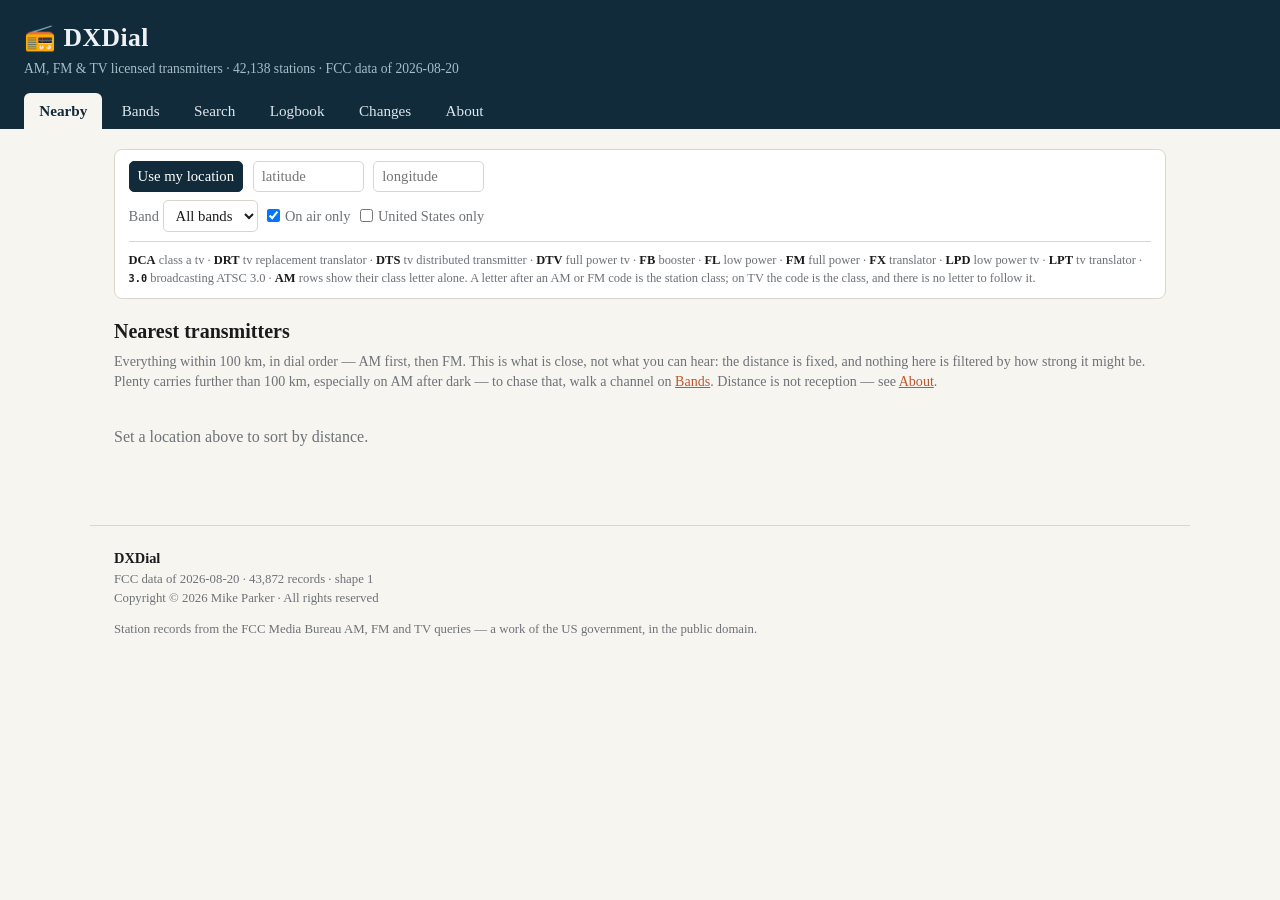
==== docs/index.html @ c111d45d "Take the counted numbers out of About Every figure drawn from the station table is gone. They were t" ====
<!DOCTYPE html>
<html lang="en">
<head>
<meta charset="utf-8">
<meta name="viewport" content="width=device-width, initial-scale=1, viewport-fit=cover">
<meta name="apple-mobile-web-app-capable" content="yes">
<meta name="apple-mobile-web-app-status-bar-style" content="black-translucent">
<meta name="apple-mobile-web-app-title" content="DXDial">
<meta name="theme-color" content="#112b3a">
<meta name="author" content="Mike Parker">
<title>DXDial — AM, FM and TV by proximity, frequency and call sign</title>
<script type="application/ld+json">
{"@context":"https://schema.org","@type":"WebApplication",
 "name":"DXDial",
 "applicationCategory":"ReferenceApplication",
 "author":{"@type":"Person","name":"Mike Parker"},
 "copyrightHolder":{"@type":"Person","name":"Mike Parker"},
 "copyrightYear":2026,
 "url":"https://mikep63.github.io/dxdial/"}
</script>
<link rel="manifest" href="manifest.json">
<link rel="apple-touch-icon" href="icon-180.png">
<link rel="stylesheet" href="vendor/leaflet.css">
<link rel="stylesheet" href="style.css">
</head>
<body>
<header>
  <h1>📻 DXDial</h1>
  <p class="sub">AM, FM &amp; TV licensed transmitters · <span id="meta-line">loading…</span></p>
  <nav id="tabs">
    <a href="#nearby" data-tab="nearby">Nearby</a>
    <a href="#bands" data-tab="bands">Bands</a>
    <a href="#search" data-tab="search">Search</a>
    <a href="#log" data-tab="log">Logbook</a>
    <a href="#changes" data-tab="changes">Changes</a>
    <a href="#about" data-tab="about">About</a>
  </nav>
</header>

<main>
  <!-- ============ shared location + filter bar ============ -->
  <div id="controls">
    <div class="row">
      <span id="place-entry">
        <button id="locate" type="button">Use my location</button>
        <input id="lat" type="text" inputmode="decimal" placeholder="latitude" size="10">
        <input id="lon" type="text" inputmode="decimal" placeholder="longitude" size="10">
      </span>
      <span id="where" class="muted"></span>
      <button id="change-place" type="button" hidden>Change</button>
      <label id="radius-label">within
        <select id="radius">
          <option value="100" selected>100 km — city</option>
          <option value="400">400 km — state</option>
          <option value="1500">1,500 km — region</option>
          <option value="4000">4,000 km — country</option>
          <option value="">Any distance</option>
        </select>
      </label>
    </div>
    <div class="row">
      <label id="band-label">Band
        <select id="band">
          <option value="">All bands</option>
          <option value="FM">FM only</option>
          <option value="AM">AM only</option>
          <option value="TV">TV only</option>
        </select>
      </label>
      <label class="check"><input id="live" type="checkbox" checked> On air only</label>
      <label class="check"><input id="us-only" type="checkbox"> United States only</label>
    </div>
    <p id="legend"></p>
  </div>

  <!-- ============ Nearby ============ -->
  <section id="tab-nearby" class="tab">
    <h2>Nearest transmitters</h2>
    <p class="note">Everything within 100 km, in dial order — AM first, then FM.
      This is what is close, not what you can hear: the distance is fixed, and
      nothing here is filtered by how strong it might be. Plenty carries further
      than 100 km, especially on AM after dark — to chase that, walk a channel
      on <a href="#bands" data-tab="bands">Bands</a>.
      Distance is not reception — see <a href="#about" data-tab="about">About</a>.</p>
    <p id="nearby-map-link" hidden><a href="#map" data-tab="map">See these on a
      map →</a></p>
    <div id="nearby-out"></div>
  </section>

  <!-- ============ Map ============ -->
  <!-- Reached from Nearby rather than the tab bar, the way a station page is.
       It answers the same question Nearby does and only makes sense once a
       location is set, so it is a place you go from there. -->
  <section id="tab-map" class="tab">
    <p class="crumb"><a href="#nearby" data-tab="nearby">← Back to Nearby</a></p>
    <h2>Transmitters around you</h2>
    <p class="note">One dot per transmitter site, not per station — towers are
      shared, so tap a dot for what stands on it. Rings mark 25, 50 and 100 km.
      Orange is AM, teal is FM, purple is TV — and where a mast carries more
      than one, the dot takes the less common of them, so the unusual thing
      about a site is the thing you can see.</p>
    <div id="map-box"></div>
    <div id="map-out"></div>
  </section>

  <!-- ============ Bands — one view, three bands =========================
       Three bands under one tab rather than three tabs, because an iPhone tab
       bar holds five before the rest go under More, and the band views are the
       last thing that should be buried there. A segmented control is what iOS
       uses for exactly this, so the shape here is the shape the port wants. -->
  <section id="tab-bands" class="tab">
    <div id="band-seg" class="seg"></div>
    <p class="note" id="band-blurb"></p>
    <!-- Day or night, which on AM changes the data rather than the sort. It
         belongs with the band, not inside a station panel you only reach after
         picking a channel. -->
    <div id="band-mode"></div>

    <div id="band-am-fm">
      <h2>Walk the dial</h2>
      <p class="note">Every occupied frequency in range, in tuning order. Pick
        one to see what is on it and what sits either side of it.</p>
      <div id="dial-out"></div>
    </div>

    <div id="band-tv" hidden>
      <h2>Towers</h2>
      <p class="note">Every licensed television transmitter in range, grouped by
        the antenna each group needs. There is no signal column here and there
        will not be: on VHF and UHF terrain decides what arrives, and this data
        does not know the terrain.</p>
      <div id="towers-out"></div>
    </div>
  </section>

  <!-- ============ Search ============ -->
  <section id="tab-search" class="tab">
    <h2>Search</h2>
    <div class="row">
      <input id="q" type="search" placeholder="Call sign, city, or licensee — e.g. KEXP, Corvallis"
             autocomplete="off" spellcheck="false">
    </div>
    <p class="note">Call signs match from the start, so <code>KEX</code> finds
      KEXP but not WKEX. City and licensee match anywhere.</p>
    <div id="search-out"></div>
  </section>

  <!-- ============ Station detail — reached from a call sign, not the nav ==== -->
  <section id="tab-station" class="tab">
    <div id="station-out"></div>
  </section>

  <!-- ============ Logbook ============ -->
  <section id="tab-log" class="tab">
    <h2>Logbook</h2>
    <p class="note">Every station you have marked as heard, most recent first.
      Kept in this browser only — nothing is uploaded, and clearing site data
      clears the log. Export it if it matters to you, and import it back on a
      new browser or phone. Importing merges: nothing already logged is
      overwritten, and the same file read twice adds nothing the second time.</p>
    <div id="log-out"></div>
  </section>

  <!-- ============ Changes ============ -->
  <section id="tab-changes" class="tab">
    <h2>Recent changes</h2>
    <p class="note">What moved between refreshes of the FCC data. A station
      that has gone silent keeps its licence, so it will not appear here.</p>
    <div id="changes-out"></div>
  </section>

  <!-- ============ About ============ -->
  <section id="tab-about" class="tab">
    <h2>About</h2>

    <h3>Where this comes from</h3>
    <p>Every record here is the FCC's, rebuilt weekly from the Media Bureau's
      AM, FM and TV queries. Nothing is hand-maintained.</p>

    <h3>What distance does and does not tell you</h3>
    <p>Stations are ranked by how far you are from the transmitter, which is a
      reasonable guide on FM and a poor one on AM.</p>
    <p>FM travels roughly line-of-sight, so distance, power and antenna height
      explain most of what you will hear — though a ridge in the way still beats
      all three.</p>
    <p>AM is different. By day it follows the ground, and how far it gets
      depends on the conductivity of the soil it is crossing. After dark it
      bounces off the ionosphere, and a station hundreds of miles away can
      arrive louder than one down the road while that nearby station cuts power
      or switches to a directional pattern to protect it. Day and night power
      are both listed for this reason.</p>

    <h3>What the class letter means</h3>
    <p>Every station carries a class, and on neither band is it a power rating.</p>
    <p>On FM it is a power and height pair. The FCC protects a station out to a
      fixed distance, so the same reach can be bought with a tall antenna and
      modest power or a short one and a great deal more. Class C and class C1
      stations both run 100 kW; what separates them is that a class C antenna
      sits more than twice as high above the surrounding terrain. This is why height is listed on
      a station's page beside its power — on FM the two only mean something
      together.</p>
    <p>On AM the class is not about the transmitter at all. It describes the
      channel and the protection that comes with it: A is a clear channel, B
      regional, C a local one, D limited at night. Class B, C and D all reach
      50 kW at the top of their range while their middles sit at 5, 1 and 1 kW,
      so power barely separates them — a local-channel station may run as much
      power as a regional one and still be class C.</p>
    <p>Two things look wrong here and are not. A small number of FM stations
      are class D, running tens of watts rather than kilowatts: a legacy
      educational class largely closed to new applicants, which is why they sit
      beside 100 kW neighbours reading as almost nothing. And a handful of AM
      records carry no class at all, which is why the legend promises only that
      a letter <em>may</em> follow the code.</p>

    <h3>The two numbers on a TV station</h3>
    <p>A television station is listed here as <strong>ch 23 (6)</strong>. Those
      are different numbers and only the first one is real.</p>
    <p>The first is the RF channel — the actual slice of spectrum the
      transmitter occupies, and the thing that decides which antenna you need:
      channels 2 to 6, 7 to 13 and 14 up are three different antennas. The
      second, in brackets, is what the set puts on screen. That is almost
      always the station's old analogue channel, carried over through the
      digital switch and the repack so a station that spent fifty years calling
      itself Channel 6 did not have to stop.</p>
    <p>This is not a curiosity. Hundreds of stations <strong>display a number
      from a different antenna band than they transmit on</strong> — WTVR-TV is
      CBS 6 in Richmond and broadcasts on RF 23, which is UHF. Buy an antenna
      for what the screen says and you will not receive it. The TV band groups
      by the RF channel for exactly this reason.</p>
    <p>The display number is missing altogether from most of the transmitters
      listed, nearly all of them low power: the major channel is assigned with a
      full power licence and most low power stations have none. Those show the
      RF channel alone, which is the one that always exists.</p>

    <h3>What the TV service codes mean</h3>
    <p>Television has no class letter. The service code is the class, and it
      says what kind of thing the transmitter is — which on this band matters
      more than it does on radio, because half of what is listed relays
      somebody else rather than being a station in its own right.</p>
    <p><strong>DTV</strong> is full power, and it is what most people mean by a
      television station: up to 1,000 kW, a network on file, and a display
      channel the set shows. <strong>DCA</strong> is Class A —
      low power stations that earned protected status in 1999 by meeting
      programming obligations, and so cannot be pushed off their channel the way
      ordinary low power can. They carry <em>-CD</em> call signs.</p>
    <p>The rest relay. <strong>LPT</strong> is a television translator, picking
      up a station and repeating it on another channel, and it is the largest
      group here. <strong>LPD</strong> is low power digital that
      originates its own programming, under an <em>-LD</em> call sign, though in
      practice many carry a network's feed. <strong>DRT</strong> is a
      replacement translator, licensed to a full power station to give back
      coverage it lost moving channels in the digital transition — which is why
      those carry their parent's call sign rather than one of their own.</p>
    <p><strong>DTS</strong> is the odd one. A distributed transmission system is
      one station broadcasting from several synchronised transmitters on the
      same channel, so a market that one mast cannot cover is filled by three or
      six. They share a call sign and a licence and differ only in where they
      stand, which is exactly what makes each of them worth listing separately.</p>

    <h3>Translators, boosters and why one station has several entries</h3>
    <p>A translator picks up a station and repeats it on a different frequency,
      which is why a small town can carry a city station down at the far end of
      the dial. It has its own call sign and its own place on the dial, so it is
      listed separately here — which is where you tune for it.</p>
    <p>A booster repeats its parent on the <em>same</em> frequency, filling a
      valley or a downtown shadow the main transmitter cannot reach. It is
      listed separately too, since its transmitter is somewhere else and that is
      the whole reason you can hear the station where you are. But it is not a
      separate station to listen to: it carries a derived call sign like
      KHPR-FM1 and identifies on air as its parent. Two entries on one frequency
      close together are usually a station and its booster, not two stations.</p>
    <p>Television does the same thing under its own names, and further. A
      distributed transmission system runs several synchronised transmitters on
      one channel, and a replacement translator fills in what a station lost
      when it changed channel. Each is a separate transmitter in a separate
      place, so each is listed separately — KCWX near San Antonio is one licence
      across six of them, and KNME-TV in Albuquerque runs two translators ninety
      kilometres apart alongside its main transmitter. Hundreds of facilities
      here hold more than one live transmitter, and listing a single one of them
      would hide the one you can actually receive.</p>

    <h3>Licensed is not the same as on the air</h3>
    <p>A station may stay silent for up to twelve months and keep its licence.
      The FCC's data does not mark it, and neither can this — a station listed
      here may have been dark for months.</p>

    <h3>Across the borders</h3>
    <p>Canadian and Mexican FM stations appear, because the FCC records them
      under the coordination agreements that keep each side from interfering
      with the others. That coverage reaches a few hundred kilometres inland and
      no further, so a Vancouver or Monterrey listener is
      served and a Winnipeg or Mexico City one is not.</p>
    <p>AM reaches much further. Medium wave crosses the hemisphere after dark,
      so every country in the Americas notifies its assignments and the FCC
      files all of them — some seven thousand stations from Mexico, Brazil,
      Cuba, Colombia and beyond. They are listed here. By day they are irrelevant to you; on a winter night they are the
      whole point.</p>

    <h3>Networks, and what a network here means</h3>
    <p>Television stations carry the network they are affiliated with — NBC
      against WWBT, and <em>Independent</em> where that is the answer. It comes
      from the FCC's Licensing and Management System rather than from the
      station queries the rest of this is built on, joined on the facility
      number both of them carry, so it is an exact match and not a guess made
      from a licensee reading "Nexstar Media Inc."</p>
    <p>Two things to know about it. It is licence data, so it says what a
      station has told the FCC it carries, not what is on the air tonight — an
      affiliation that changed last week may not have been filed yet. And it is
      recorded for essentially all full power television and almost no low
      power, which is why most translators show nothing: the FCC has nothing on
      file for them, rather than this having failed to look.</p>
    <p>The same source marks the stations broadcasting <strong>ATSC 3.0</strong>,
      the newer standard sold as NextGen TV. Those carry a <strong>3.0</strong>
      tag beside their network. It needs a tuner built for it: a set bought
      before about 2020 cannot decode it at all.</p>
    <p>The tag does not mean you have lost the station. A station broadcasting
      3.0 is currently still required to keep an ordinary ATSC 1.0 simulcast
      running, usually from a neighbouring transmitter, so an older set goes on
      receiving the programming. What the tag says is that this transmitter
      carries 3.0 — it does not say where the 1.0 copy is, because the FCC does
      not file that here. The FCC has now ordered every full power station onto
      3.0, and the simulcast requirement ends with it, so expect both the tag to
      spread and that reassurance to expire.</p>

    <h3>What is missing</h3>
    <p>Formats, on radio. The FCC licenses transmitters rather than programmes,
      so nothing here knows which station is country and which is news — and
      format is the thing about a station most likely to change.</p>
    <p>Television is the exception, and only a partial one. The network is on
      file and is shown, but nothing past it is: no schedule, nothing about what
      is on now, and no sub-channels. 12.1 and 12.2 are decided in the broadcast
      stream rather than in a licence, so a set that finds dozens of channels is
      finding a handful of transmitters. Nor does anything here know
      which ATSC 3.0 broadcasts are encrypted, and some are.
      <a href="https://www.rabbitears.info/" target="_blank" rel="noopener">RabbitEars</a>
      tracks both, by hand, and is where to go for them.</p>

    <h3>Sources and credits</h3>
    <p>The station records and the network data are both works of the US
      government, so they are in the public domain.</p>
    <p>The maps draw tiles from
      <a href="https://www.openstreetmap.org/copyright" target="_blank" rel="noopener">OpenStreetMap</a>
      — map data © OpenStreetMap contributors, licensed ODbL. Tiles are fetched
      as you look at them and never stored: the OSM Foundation's tile policy
      forbids keeping them for offline use. So the map is the one thing here
      that needs a network — without one it goes blank, while the markers and
      range rings stay put.</p>
    <p>Those tiles are drawn by
      <a href="https://leafletjs.com/" target="_blank" rel="noopener">Leaflet</a>,
      Volodymyr Agafonkin's library, under the BSD 2-Clause licence. It is
      carried in this site rather than fetched from a CDN, so the page still
      works from its own cache and no third party is told which stations you
      were looking at.</p>
    <p>Sunrise, sunset and the grayline window are worked out here rather than
      looked up: the standard sunrise equation, declination and hour angle from
      the date and your latitude, good to about a minute. Everything
      else on these pages is this site's own code. There are no accounts, no
      analytics and no third-party scripts.</p>

    <p class="muted" id="about-meta"></p>
  </section>
</main>

<!-- Identifies the work and its terms. The FCC records are public domain and
     nobody's to claim; this page, the normalisation behind it and the code are
     mine, and this is where that is stated.

     This file is served to every visitor whatever the repository's visibility,
     so what it says about terms is the offer being made on the code they have
     just been sent. It said MIT, and while it did, making the repository
     private would have sealed the source and gone on granting the JavaScript. -->
<footer>
  <p class="colophon"><strong>DXDial</strong><br>
     <span id="build-line">FCC data</span><br>
     Copyright © 2026 Mike Parker · All rights reserved</p>
  <p>Station records from the FCC Media Bureau AM, FM and TV queries — a work
     of the US government, in the public domain.</p>
</footer>

<script src="vendor/leaflet.js"></script>
<script src="app.js"></script>
</body>
</html>
---- docs/vendor/leaflet.css ----
/* required styles */

.leaflet-pane,
.leaflet-tile,
.leaflet-marker-icon,
.leaflet-marker-shadow,
.leaflet-tile-container,
.leaflet-pane > svg,
.leaflet-pane > canvas,
.leaflet-zoom-box,
.leaflet-image-layer,
.leaflet-layer {
	position: absolute;
	left: 0;
	top: 0;
	}
.leaflet-container {
	overflow: hidden;
	}
.leaflet-tile,
.leaflet-marker-icon,
.leaflet-marker-shadow {
	-webkit-user-select: none;
	   -moz-user-select: none;
	        user-select: none;
	  -webkit-user-drag: none;
	}
/* Prevents IE11 from highlighting tiles in blue */
.leaflet-tile::selection {
	background: transparent;
}
/* Safari renders non-retina tile on retina better with this, but Chrome is worse */
.leaflet-safari .leaflet-tile {
	image-rendering: -webkit-optimize-contrast;
	}
/* hack that prevents hw layers "stretching" when loading new tiles */
.leaflet-safari .leaflet-tile-container {
	width: 1600px;
	height: 1600px;
	-webkit-transform-origin: 0 0;
	}
.leaflet-marker-icon,
.leaflet-marker-shadow {
	display: block;
	}
/* .leaflet-container svg: reset svg max-width decleration shipped in Joomla! (joomla.org) 3.x */
/* .leaflet-container img: map is broken in FF if you have max-width: 100% on tiles */
.leaflet-container .leaflet-overlay-pane svg {
	max-width: none !important;
	max-height: none !important;
	}
.leaflet-container .leaflet-marker-pane img,
.leaflet-container .leaflet-shadow-pane img,
.leaflet-container .leaflet-tile-pane img,
.leaflet-container img.leaflet-image-layer,
.leaflet-container .leaflet-tile {
	max-width: none !important;
	max-height: none !important;
	width: auto;
	padding: 0;
	}

.leaflet-container img.leaflet-tile {
	/* See: https://bugs.chromium.org/p/chromium/issues/detail?id=600120 */
	mix-blend-mode: plus-lighter;
}

.leaflet-container.leaflet-touch-zoom {
	-ms-touch-action: pan-x pan-y;
	touch-action: pan-x pan-y;
	}
.leaflet-container.leaflet-touch-drag {
	-ms-touch-action: pinch-zoom;
	/* Fallback for FF which doesn't support pinch-zoom */
	touch-action: none;
	touch-action: pinch-zoom;
}
.leaflet-container.leaflet-touch-drag.leaflet-touch-zoom {
	-ms-touch-action: none;
	touch-action: none;
}
.leaflet-container {
	-webkit-tap-highlight-color: transparent;
}
.leaflet-container a {
	-webkit-tap-highlight-color: rgba(51, 181, 229, 0.4);
}
.leaflet-tile {
	filter: inherit;
	visibility: hidden;
	}
.leaflet-tile-loaded {
	visibility: inherit;
	}
.leaflet-zoom-box {
	width: 0;
	height: 0;
	-moz-box-sizing: border-box;
	     box-sizing: border-box;
	z-index: 800;
	}
/* workaround for https://bugzilla.mozilla.org/show_bug.cgi?id=888319 */
.leaflet-overlay-pane svg {
	-moz-user-select: none;
	}

.leaflet-pane         { z-index: 400; }

.leaflet-tile-pane    { z-index: 200; }
.leaflet-overlay-pane { z-index: 400; }
.leaflet-shadow-pane  { z-index: 500; }
.leaflet-marker-pane  { z-index: 600; }
.leaflet-tooltip-pane   { z-index: 650; }
.leaflet-popup-pane   { z-index: 700; }

.leaflet-map-pane canvas { z-index: 100; }
.leaflet-map-pane svg    { z-index: 200; }

.leaflet-vml-shape {
	width: 1px;
	height: 1px;
	}
.lvml {
	behavior: url(#default#VML);
	display: inline-block;
	position: absolute;
	}


/* control positioning */

.leaflet-control {
	position: relative;
	z-index: 800;
	pointer-events: visiblePainted; /* IE 9-10 doesn't have auto */
	pointer-events: auto;
	}
.leaflet-top,
.leaflet-bottom {
	position: absolute;
	z-index: 1000;
	pointer-events: none;
	}
.leaflet-top {
	top: 0;
	}
.leaflet-right {
	right: 0;
	}
.leaflet-bottom {
	bottom: 0;
	}
.leaflet-left {
	left: 0;
	}
.leaflet-control {
	float: left;
	clear: both;
	}
.leaflet-right .leaflet-control {
	float: right;
	}
.leaflet-top .leaflet-control {
	margin-top: 10px;
	}
.leaflet-bottom .leaflet-control {
	margin-bottom: 10px;
	}
.leaflet-left .leaflet-control {
	margin-left: 10px;
	}
.leaflet-right .leaflet-control {
	margin-right: 10px;
	}


/* zoom and fade animations */

.leaflet-fade-anim .leaflet-popup {
	opacity: 0;
	-webkit-transition: opacity 0.2s linear;
	   -moz-transition: opacity 0.2s linear;
	        transition: opacity 0.2s linear;
	}
.leaflet-fade-anim .leaflet-map-pane .leaflet-popup {
	opacity: 1;
	}
.leaflet-zoom-animated {
	-webkit-transform-origin: 0 0;
	    -ms-transform-origin: 0 0;
	        transform-origin: 0 0;
	}
svg.leaflet-zoom-animated {
	will-change: transform;
}

.leaflet-zoom-anim .leaflet-zoom-animated {
	-webkit-transition: -webkit-transform 0.25s cubic-bezier(0,0,0.25,1);
	   -moz-transition:    -moz-transform 0.25s cubic-bezier(0,0,0.25,1);
	        transition:         transform 0.25s cubic-bezier(0,0,0.25,1);
	}
.leaflet-zoom-anim .leaflet-tile,
.leaflet-pan-anim .leaflet-tile {
	-webkit-transition: none;
	   -moz-transition: none;
	        transition: none;
	}

.leaflet-zoom-anim .leaflet-zoom-hide {
	visibility: hidden;
	}


/* cursors */

.leaflet-interactive {
	cursor: pointer;
	}
.leaflet-grab {
	cursor: -webkit-grab;
	cursor:    -moz-grab;
	cursor:         grab;
	}
.leaflet-crosshair,
.leaflet-crosshair .leaflet-interactive {
	cursor: crosshair;
	}
.leaflet-popup-pane,
.leaflet-control {
	cursor: auto;
	}
.leaflet-dragging .leaflet-grab,
.leaflet-dragging .leaflet-grab .leaflet-interactive,
.leaflet-dragging .leaflet-marker-draggable {
	cursor: move;
	cursor: -webkit-grabbing;
	cursor:    -moz-grabbing;
	cursor:         grabbing;
	}

/* marker & overlays interactivity */
.leaflet-marker-icon,
.leaflet-marker-shadow,
.leaflet-image-layer,
.leaflet-pane > svg path,
.leaflet-tile-container {
	pointer-events: none;
	}

.leaflet-marker-icon.leaflet-interactive,
.leaflet-image-layer.leaflet-interactive,
.leaflet-pane > svg path.leaflet-interactive,
svg.leaflet-image-layer.leaflet-interactive path {
	pointer-events: visiblePainted; /* IE 9-10 doesn't have auto */
	pointer-events: auto;
	}

/* visual tweaks */

.leaflet-container {
	background: #ddd;
	outline-offset: 1px;
	}
.leaflet-container a {
	color: #0078A8;
	}
.leaflet-zoom-box {
	border: 2px dotted #38f;
	background: rgba(255,255,255,0.5);
	}


/* general typography */
.leaflet-container {
	font-family: "Helvetica Neue", Arial, Helvetica, sans-serif;
	font-size: 12px;
	font-size: 0.75rem;
	line-height: 1.5;
	}


/* general toolbar styles */

.leaflet-bar {
	box-shadow: 0 1px 5px rgba(0,0,0,0.65);
	border-radius: 4px;
	}
.leaflet-bar a {
	background-color: #fff;
	border-bottom: 1px solid #ccc;
	width: 26px;
	height: 26px;
	line-height: 26px;
	display: block;
	text-align: center;
	text-decoration: none;
	color: black;
	}
.leaflet-bar a,
.leaflet-control-layers-toggle {
	background-position: 50% 50%;
	background-repeat: no-repeat;
	display: block;
	}
.leaflet-bar a:hover,
.leaflet-bar a:focus {
	background-color: #f4f4f4;
	}
.leaflet-bar a:first-child {
	border-top-left-radius: 4px;
	border-top-right-radius: 4px;
	}
.leaflet-bar a:last-child {
	border-bottom-left-radius: 4px;
	border-bottom-right-radius: 4px;
	border-bottom: none;
	}
.leaflet-bar a.leaflet-disabled {
	cursor: default;
	background-color: #f4f4f4;
	color: #bbb;
	}

.leaflet-touch .leaflet-bar a {
	width: 30px;
	height: 30px;
	line-height: 30px;
	}
.leaflet-touch .leaflet-bar a:first-child {
	border-top-left-radius: 2px;
	border-top-right-radius: 2px;
	}
.leaflet-touch .leaflet-bar a:last-child {
	border-bottom-left-radius: 2px;
	border-bottom-right-radius: 2px;
	}

/* zoom control */

.leaflet-control-zoom-in,
.leaflet-control-zoom-out {
	font: bold 18px 'Lucida Console', Monaco, monospace;
	text-indent: 1px;
	}

.leaflet-touch .leaflet-control-zoom-in, .leaflet-touch .leaflet-control-zoom-out  {
	font-size: 22px;
	}


/* layers control */

.leaflet-control-layers {
	box-shadow: 0 1px 5px rgba(0,0,0,0.4);
	background: #fff;
	border-radius: 5px;
	}
.leaflet-control-layers-toggle {
	background-image: url(images/layers.png);
	width: 36px;
	height: 36px;
	}
.leaflet-retina .leaflet-control-layers-toggle {
	background-image: url(images/layers-2x.png);
	background-size: 26px 26px;
	}
.leaflet-touch .leaflet-control-layers-toggle {
	width: 44px;
	height: 44px;
	}
.leaflet-control-layers .leaflet-control-layers-list,
.leaflet-control-layers-expanded .leaflet-control-layers-toggle {
	display: none;
	}
.leaflet-control-layers-expanded .leaflet-control-layers-list {
	display: block;
	position: relative;
	}
.leaflet-control-layers-expanded {
	padding: 6px 10px 6px 6px;
	color: #333;
	background: #fff;
	}
.leaflet-control-layers-scrollbar {
	overflow-y: scroll;
	overflow-x: hidden;
	padding-right: 5px;
	}
.leaflet-control-layers-selector {
	margin-top: 2px;
	position: relative;
	top: 1px;
	}
.leaflet-control-layers label {
	display: block;
	font-size: 13px;
	font-size: 1.08333em;
	}
.leaflet-control-layers-separator {
	height: 0;
	border-top: 1px solid #ddd;
	margin: 5px -10px 5px -6px;
	}

/* Default icon URLs */
.leaflet-default-icon-path { /* used only in path-guessing heuristic, see L.Icon.Default */
	background-image: url(images/marker-icon.png);
	}


/* attribution and scale controls */

.leaflet-container .leaflet-control-attribution {
	background: #fff;
	background: rgba(255, 255, 255, 0.8);
	margin: 0;
	}
.leaflet-control-attribution,
.leaflet-control-scale-line {
	padding: 0 5px;
	color: #333;
	line-height: 1.4;
	}
.leaflet-control-attribution a {
	text-decoration: none;
	}
.leaflet-control-attribution a:hover,
.leaflet-control-attribution a:focus {
	text-decoration: underline;
	}
.leaflet-attribution-flag {
	display: inline !important;
	vertical-align: baseline !important;
	width: 1em;
	height: 0.6669em;
	}
.leaflet-left .leaflet-control-scale {
	margin-left: 5px;
	}
.leaflet-bottom .leaflet-control-scale {
	margin-bottom: 5px;
	}
.leaflet-control-scale-line {
	border: 2px solid #777;
	border-top: none;
	line-height: 1.1;
	padding: 2px 5px 1px;
	white-space: nowrap;
	-moz-box-sizing: border-box;
	     box-sizing: border-box;
	background: rgba(255, 255, 255, 0.8);
	text-shadow: 1px 1px #fff;
	}
.leaflet-control-scale-line:not(:first-child) {
	border-top: 2px solid #777;
	border-bottom: none;
	margin-top: -2px;
	}
.leaflet-control-scale-line:not(:first-child):not(:last-child) {
	border-bottom: 2px solid #777;
	}

.leaflet-touch .leaflet-control-attribution,
.leaflet-touch .leaflet-control-layers,
.leaflet-touch .leaflet-bar {
	box-shadow: none;
	}
.leaflet-touch .leaflet-control-layers,
.leaflet-touch .leaflet-bar {
	border: 2px solid rgba(0,0,0,0.2);
	background-clip: padding-box;
	}


/* popup */

.leaflet-popup {
	position: absolute;
	text-align: center;
	margin-bottom: 20px;
	}
.leaflet-popup-content-wrapper {
	padding: 1px;
	text-align: left;
	border-radius: 12px;
	}
.leaflet-popup-content {
	margin: 13px 24px 13px 20px;
	line-height: 1.3;
	font-size: 13px;
	font-size: 1.08333em;
	min-height: 1px;
	}
.leaflet-popup-content p {
	margin: 17px 0;
	margin: 1.3em 0;
	}
.leaflet-popup-tip-container {
	width: 40px;
	height: 20px;
	position: absolute;
	left: 50%;
	margin-top: -1px;
	margin-left: -20px;
	overflow: hidden;
	pointer-events: none;
	}
.leaflet-popup-tip {
	width: 17px;
	height: 17px;
	padding: 1px;

	margin: -10px auto 0;
	pointer-events: auto;

	-webkit-transform: rotate(45deg);
	   -moz-transform: rotate(45deg);
	    -ms-transform: rotate(45deg);
	        transform: rotate(45deg);
	}
.leaflet-popup-content-wrapper,
.leaflet-popup-tip {
	background: white;
	color: #333;
	box-shadow: 0 3px 14px rgba(0,0,0,0.4);
	}
.leaflet-container a.leaflet-popup-close-button {
	position: absolute;
	top: 0;
	right: 0;
	border: none;
	text-align: center;
	width: 24px;
	height: 24px;
	font: 16px/24px Tahoma, Verdana, sans-serif;
	color: #757575;
	text-decoration: none;
	background: transparent;
	}
.leaflet-container a.leaflet-popup-close-button:hover,
.leaflet-container a.leaflet-popup-close-button:focus {
	color: #585858;
	}
.leaflet-popup-scrolled {
	overflow: auto;
	}

.leaflet-oldie .leaflet-popup-content-wrapper {
	-ms-zoom: 1;
	}
.leaflet-oldie .leaflet-popup-tip {
	width: 24px;
	margin: 0 auto;

	-ms-filter: "progid:DXImageTransform.Microsoft.Matrix(M11=0.70710678, M12=0.70710678, M21=-0.70710678, M22=0.70710678)";
	filter: progid:DXImageTransform.Microsoft.Matrix(M11=0.70710678, M12=0.70710678, M21=-0.70710678, M22=0.70710678);
	}

.leaflet-oldie .leaflet-control-zoom,
.leaflet-oldie .leaflet-control-layers,
.leaflet-oldie .leaflet-popup-content-wrapper,
.leaflet-oldie .leaflet-popup-tip {
	border: 1px solid #999;
	}


/* div icon */

.leaflet-div-icon {
	background: #fff;
	border: 1px solid #666;
	}


/* Tooltip */
/* Base styles for the element that has a tooltip */
.leaflet-tooltip {
	position: absolute;
	padding: 6px;
	background-color: #fff;
	border: 1px solid #fff;
	border-radius: 3px;
	color: #222;
	white-space: nowrap;
	-webkit-user-select: none;
	-moz-user-select: none;
	-ms-user-select: none;
	user-select: none;
	pointer-events: none;
	box-shadow: 0 1px 3px rgba(0,0,0,0.4);
	}
.leaflet-tooltip.leaflet-interactive {
	cursor: pointer;
	pointer-events: auto;
	}
.leaflet-tooltip-top:before,
.leaflet-tooltip-bottom:before,
.leaflet-tooltip-left:before,
.leaflet-tooltip-right:before {
	position: absolute;
	pointer-events: none;
	border: 6px solid transparent;
	background: transparent;
	content: "";
	}

/* Directions */

.leaflet-tooltip-bottom {
	margin-top: 6px;
}
.leaflet-tooltip-top {
	margin-top: -6px;
}
.leaflet-tooltip-bottom:before,
.leaflet-tooltip-top:before {
	left: 50%;
	margin-left: -6px;
	}
.leaflet-tooltip-top:before {
	bottom: 0;
	margin-bottom: -12px;
	border-top-color: #fff;
	}
.leaflet-tooltip-bottom:before {
	top: 0;
	margin-top: -12px;
	margin-left: -6px;
	border-bottom-color: #fff;
	}
.leaflet-tooltip-left {
	margin-left: -6px;
}
.leaflet-tooltip-right {
	margin-left: 6px;
}
.leaflet-tooltip-left:before,
.leaflet-tooltip-right:before {
	top: 50%;
	margin-top: -6px;
	}
.leaflet-tooltip-left:before {
	right: 0;
	margin-right: -12px;
	border-left-color: #fff;
	}
.leaflet-tooltip-right:before {
	left: 0;
	margin-left: -12px;
	border-right-color: #fff;
	}

/* Printing */

@media print {
	/* Prevent printers from removing background-images of controls. */
	.leaflet-control {
		-webkit-print-color-adjust: exact;
		print-color-adjust: exact;
		}
	}
---- docs/style.css ----
* { box-sizing: border-box; margin: 0; padding: 0; }

:root {
  --navy: #112b3a;
  --navy-light: #1c3d51;
  --paper: #f7f5f0;
  --ink: #1b1b1b;
  --muted: #6d7278;
  --accent: #c0562c;
  --line: #d9d5cb;
  --row-alt: #efece4;
  --dial: #0f5c6b;
}

body {
  font-family: Georgia, 'Times New Roman', serif;
  background: var(--paper);
  color: var(--ink);
  line-height: 1.45;
}

header {
  background: var(--navy);
  color: #eef2f5;
  padding: 1.2rem 1.5rem 0;
}
header h1 { font-size: 1.6rem; letter-spacing: .02em; }
header .sub { color: #a8bcc9; font-size: .85rem; margin-top: .15rem; }

nav#tabs { margin-top: .9rem; display: flex; gap: .25rem; flex-wrap: wrap; }
nav#tabs a {
  color: #dde6ec;
  text-decoration: none;
  padding: .45rem .95rem;
  border-radius: 6px 6px 0 0;
  font-size: .95rem;
}
nav#tabs a.active { background: var(--paper); color: var(--navy); font-weight: bold; }
nav#tabs a:not(.active):hover { background: var(--navy-light); }

main { max-width: 1100px; margin: 0 auto; padding: 1.25rem 1.5rem 3rem; }

.tab { display: none; }
h2 { font-size: 1.25rem; margin-bottom: .3rem; }
h3 { font-size: 1.05rem; margin: 1.4rem 0 .4rem; color: var(--navy); }
p { margin-bottom: .6rem; }

/* ------------------------------------------------ location + filter bar */

#controls {
  background: #fff;
  border: 1px solid var(--line);
  border-radius: 8px;
  padding: .7rem .85rem;
  margin-bottom: 1.1rem;
}
#controls .row {
  display: flex;
  gap: .6rem;
  align-items: center;
  flex-wrap: wrap;
}
#controls .row + .row { margin-top: .55rem; }
#controls label { font-size: .9rem; color: var(--muted); }
#controls label.check { display: flex; align-items: center; gap: .3rem; }

button, select, input[type=text], input[type=search] {
  font-family: inherit;
  font-size: .92rem;
  padding: .35rem .5rem;
  border: 1px solid var(--line);
  border-radius: 5px;
  background: #fff;
  color: var(--ink);
}
button {
  background: var(--navy);
  color: #fff;
  border-color: var(--navy);
  cursor: pointer;
}
button:hover { background: var(--navy-light); }
input[type=search] { width: 100%; max-width: 32rem; font-size: 1rem; padding: .5rem .6rem; }

#where { font-size: .85rem; color: var(--accent); }

#legend {
  margin: .6rem 0 0;
  padding-top: .55rem;
  border-top: 1px solid var(--line);
  font-size: .78rem;
  color: var(--muted);
}
#legend b { color: var(--ink); font-weight: bold; }

.count-in-head {
  font-weight: normal;
  font-size: .8rem;
  color: var(--muted);
  margin-left: .35rem;
}

/* ------------------------------------------------------- station detail */

.crumb { font-size: .85rem; margin-bottom: .5rem; }
.station-title { display: flex; align-items: baseline; gap: .7rem; flex-wrap: wrap; }
.station-freq { font-size: 1.1rem; font-weight: normal; color: var(--dial); font-variant-numeric: tabular-nums; }
.sub-dist { font-size: .9rem; color: var(--accent); margin-bottom: .8rem; }

table.facts { border-collapse: collapse; margin: .9rem 0; font-size: .9rem; }
table.facts th {
  text-align: left;
  font-weight: normal;
  color: var(--muted);
  padding: .3rem 1.2rem .3rem 0;
  white-space: nowrap;
  vertical-align: top;
}
table.facts td { padding: .3rem 0; }
.small { font-size: .85rem; }

/* ------------------------------------------------------------ DX log */

.capture {
  background: #fff;
  border: 1px solid var(--line);
  border-radius: 8px;
  padding: .8rem .85rem;
  margin-bottom: 1rem;
}
.capture .row { display: flex; gap: .8rem; align-items: center; flex-wrap: wrap; }
.capture .row + .row, .capture label.wide { margin-top: .6rem; }
.capture label { font-size: .9rem; color: var(--muted); }
.capture label.wide { display: block; }
.capture textarea {
  display: block;
  width: 100%;
  font-family: inherit;
  font-size: .92rem;
  padding: .4rem .5rem;
  border: 1px solid var(--line);
  border-radius: 5px;
  margin-top: .2rem;
}

.catch { border-left: 3px solid var(--line); padding: .1rem 0 .1rem .7rem; margin-bottom: .8rem; }
.catch-head { display: flex; align-items: center; gap: .5rem; flex-wrap: wrap; font-size: .9rem; }
.catch p { margin: .2rem 0 0; font-size: .9rem; }

.sig {
  font-variant-numeric: tabular-nums;
  font-weight: bold;
  font-size: .78rem;
  border-radius: 3px;
  padding: 0 .35rem;
  color: #fff;
  background: var(--muted);
}
.sig-5 { background: #2c6e49; }
.sig-4 { background: #4c956c; }
.sig-3 { background: #b9862f; }
.sig-2 { background: #c0562c; }
.sig-1 { background: #8c3b1d; }

/* Width is held whether or not the tick is in it, so the call signs below an
   unheard station still line up with the ones below a heard one. */
.heard {
  display: inline-block;
  width: 1em;
  margin-right: .15rem;
  color: #2c6e49;
  font-weight: bold;
}

.link-btn {
  background: none;
  border: none;
  padding: 0;
  color: var(--accent);
  font-size: .82rem;
  text-decoration: underline;
  cursor: pointer;
}
.link-btn:hover { background: none; color: var(--navy); }

/* ------------------------------------------------------------ the dial */

/* The base .chans rule has to come before the media query, not after it. Both
   are one class deep, so the later one wins on a tie -- and when this sat below
   the query its `overflow: hidden` beat the `overflow-y: auto` inside it. The
   list was clipped at max-height with no way to scroll the rest into view.
   Only overflow-x is hidden now, which is all the rounded corners needed. */
.chans {
  border: 1px solid var(--line);
  border-radius: 8px;
  background: #fff;
  overflow-x: hidden;
}

/* Two things on one screen from 820px, which is an iPad in portrait: the list
   beside the panel, sticky and scrolling in its own column.

   Below that, two pages rather than two halves. The list ran to 209 channels at
   400 km and the panel began underneath all of it, so choosing a frequency
   meant six screens of scrolling to reach the stations you had just chosen. The
   URL already told the two apart -- #dial against #dial/590 -- and only the
   rendering insisted on drawing both. Now the bare route is the picker and a
   chosen frequency is the stations, with a crumb back.

   Done in CSS off a class rather than by routing, so a rotation or a resize
   lands on the right layout with no listener and nothing re-rendered. */
.split { display: grid; gap: 1.1rem; }
@media (min-width: 820px) {
  .split { grid-template-columns: 15rem 1fr; align-items: start; }
  .chans { position: sticky; top: .5rem; max-height: calc(100vh - 2rem); overflow-y: auto; }
}
.dial-back { display: none; }
@media (max-width: 819px) {
  .split:not(.split-picked) .panel { display: none; }
  .split-picked .chans { display: none; }
  .dial-back { display: block; }
}
.chans-head {
  margin: 0;
  padding: .4rem .6rem;
  font-size: .75rem;
  text-transform: uppercase;
  letter-spacing: .04em;
  color: var(--muted);
  background: var(--row-alt);
  border-bottom: 1px solid var(--line);
  position: sticky;
  top: 0;
}
a.chan {
  display: grid;
  grid-template-columns: 5.2rem 1fr auto;
  gap: .4rem;
  align-items: baseline;
  padding: .3rem .6rem;
  border-bottom: 1px solid #eeebe3;
  text-decoration: none;
  color: var(--ink);
  font-size: .88rem;
}
a.chan:last-child { border-bottom: none; }
a.chan:hover { background: #fbfaf6; }
a.chan-on { background: var(--navy); color: #fff; }
a.chan-on:hover { background: var(--navy); }
.chan-freq { font-variant-numeric: tabular-nums; font-weight: bold; color: var(--dial); white-space: nowrap; }
a.chan-on .chan-freq { color: #9fe0ea; }
.chan-top { font-size: .82rem; letter-spacing: .02em; overflow: hidden; text-overflow: ellipsis; }
.chan-n { font-size: .72rem; color: var(--muted); }
a.chan-on .chan-n { color: #a8bcc9; }

.tune { display: flex; align-items: baseline; gap: .8rem; margin-bottom: .5rem; }
.tune h2 { flex: 1; text-align: center; color: var(--dial); font-variant-numeric: tabular-nums; }
.tune-btn { font-size: .85rem; text-decoration: none; white-space: nowrap; }
.tune-off { color: var(--line); }
.adj { font-size: .9rem; margin-bottom: .3rem; }

.daynight { display: flex; align-items: center; gap: .4rem; margin-bottom: .6rem; font-size: .85rem; }
.daynight button {
  background: #fff;
  color: var(--muted);
  border: 1px solid var(--line);
  padding: .2rem .7rem;
  font-size: .85rem;
}
.daynight button.on { background: var(--navy); color: #fff; border-color: var(--navy); }
.daynight .muted { margin-left: .3rem; }

/* dB below the strongest arrival on this band in range, as a figure over a rule
   whose length grades it. Both, not either.

   The figure, because a bar alone could only be read through a tooltip and a
   touch screen has no way to open one -- this ships as a standalone web app, so
   a phone is not the edge case. The rule, because a column of numbers gives a
   reader nothing to scan down, and four widths do at a glance what reading
   thirty figures does slowly.

   The rule sits under the number rather than behind it: text over a colour
   fill has to fight it for contrast, and the fill would have to be so pale it
   stopped grading anything. */
td.sig-cell { width: 4.2rem; }
.sig-rel {
  display: inline-block;
  position: relative;
  padding-bottom: .34rem;
  font-size: .78rem;
  font-variant-numeric: tabular-nums;
  white-space: nowrap;
}
/* Track, then fill over it. */
.sig-rel::after, .sig-rel::before {
  content: '';
  position: absolute;
  left: 0;
  bottom: 0;
  height: .22rem;
  border-radius: 2px;
}
.sig-rel::after { right: 0; background: var(--row-alt); }
/* Length comes from the figure above it, set per row by signalBadge, so the
   rule and the number can never disagree. Colour stays categorical. */
.sig-rel::before { background: currentColor; z-index: 1; width: var(--sig, 0); }
.sig-a { color: #2c6e49; }
.sig-b { color: #4c956c; }
.sig-c { color: #b9862f; }
.sig-d { color: #c0562c; }
/* No figure to grade, so no rule to grade it with. */
.sig-none, .sig-off {
  padding-bottom: 0;
  font-size: .72rem;
  color: var(--muted);
  text-transform: uppercase;
  letter-spacing: .04em;
}
.sig-none::before, .sig-none::after,
.sig-off::before, .sig-off::after { display: none; }
.log-actions { display: flex; gap: .5rem; flex-wrap: wrap; }

/* One refresh per row, closed until asked for. The summary has to read as a
   line of a list rather than a heading, since there will eventually be fifty of
   them. */
.chg-day { border-top: 1px solid var(--line); }
.chg-day:last-of-type { border-bottom: 1px solid var(--line); }
.chg-day > summary {
  cursor: pointer;
  padding: .55rem .2rem;
  display: flex;
  align-items: baseline;
  gap: .5rem;
  flex-wrap: wrap;
  font-size: .9rem;
}
.chg-day > summary:hover { background: var(--row-alt); }
.chg-day .chg-n {
  font-variant-numeric: tabular-nums;
  font-size: .78rem;
  color: var(--muted);
  border: 1px solid var(--line);
  border-radius: 10px;
  padding: 0 .45rem;
}
/* The breakdown runs long once a refresh has several kinds of news in it, so it
   sizes down rather than wrapping the date onto its own line. */
.chg-day > summary .muted { font-size: .74rem; }
.chg-day .scroll { margin: 0 0 .7rem; }
.chg-day table { font-size: .84rem; }
/* Two coordinate rows read as one event, so it gets a badge of its own rather
   than borrowing lat's or lon's. */
.chg-moved { background: #dde6f0; }

tr.row-off td { opacity: .55; }

th.sortable { cursor: pointer; user-select: none; white-space: nowrap; }
th.sortable:hover { color: var(--ink); }
th.sorted { color: var(--accent); }

.as-heard {
  font-size: .78rem;
  font-weight: normal;
  color: var(--accent);
  white-space: nowrap;
  margin-left: .3rem;
}

/* #place-entry sets its own display, which would beat the hidden attribute. */
[hidden] { display: none !important; }
#place-entry { display: flex; gap: .6rem; align-items: center; flex-wrap: wrap; }
#change-place {
  background: none;
  border: none;
  padding: 0;
  color: var(--accent);
  font-size: .85rem;
  text-decoration: underline;
  cursor: pointer;
}
#change-place:hover { background: none; color: var(--navy); }

/* ------------------------------------------------------------- results */

.note { font-size: .88rem; color: var(--muted); margin-bottom: .9rem; }
.count { font-size: .85rem; color: var(--muted); margin-bottom: .35rem; }
.empty { color: var(--muted); padding: 1.2rem 0; }

/* The map has a page to itself, so it takes the height a map wants: most of the
   viewport, with a floor for short windows and a ceiling so it does not run
   away on a desktop. A 200 km square wants to be square-ish, not a letterbox.
   Leaflet needs a height in CSS -- it measures the container and draws nothing
   given none. */
#map-box {
  height: clamp(24rem, 72vh, 44rem);
  border: 1px solid var(--line);
  border-radius: 8px;
}
#map-out { margin-top: .6rem; }
#nearby-map-link { margin: .2rem 0 1rem; }
/* Shorter than the map page: here the map is one fact among the others, not
   the point of the page. */
#station-map {
  height: 17rem;
  margin: .5rem 0 .4rem;
  border: 1px solid var(--line);
  border-radius: 8px;
}
/* Leaflet ships its own popup and control styling; only the type needs to stop
   looking like someone else's page. */
.leaflet-container { font: inherit; background: var(--line); }
.leaflet-popup-content { font-size: .85rem; line-height: 1.45; }
.leaflet-popup-content hr { border: 0; border-top: 1px solid var(--line); margin: .4rem 0; }

.scroll { overflow-x: auto; border: 1px solid var(--line); border-radius: 8px; background: #fff; }
table { border-collapse: collapse; width: 100%; font-size: .9rem; }
thead th {
  background: var(--row-alt);
  text-align: left;
  padding: .45rem .6rem;
  font-size: .8rem;
  text-transform: uppercase;
  letter-spacing: .04em;
  color: var(--muted);
  border-bottom: 1px solid var(--line);
  white-space: nowrap;
}
tbody td { padding: .38rem .6rem; border-bottom: 1px solid #eeebe3; vertical-align: top; }
tbody tr:last-child td { border-bottom: none; }
tbody tr:hover { background: #fbfaf6; }

td.freq {
  font-variant-numeric: tabular-nums;
  font-weight: bold;
  color: var(--dial);
  white-space: nowrap;
}
td.freq .unit { font-weight: normal; font-size: .72rem; color: var(--muted); margin-left: .2rem; }
td.call { font-weight: bold; letter-spacing: .03em; white-space: nowrap; }
td.num { font-variant-numeric: tabular-nums; white-space: nowrap; color: #333; }
td.svc { font-size: .82rem; color: var(--muted); white-space: nowrap; }
td.licensee { font-size: .82rem; color: var(--muted); max-width: 22rem; }


.tag {
  font-size: .68rem;
  font-weight: normal;
  background: var(--accent);
  color: #fff;
  border-radius: 3px;
  padding: 0 .28rem;
  margin-left: .35rem;
  letter-spacing: .02em;
}
.flag {
  font-size: .7rem;
  background: var(--navy);
  color: #fff;
  border-radius: 3px;
  padding: 0 .28rem;
  letter-spacing: .04em;
}
.chg { font-size: .78rem; border-radius: 3px; padding: 0 .3rem; background: var(--row-alt); }
.chg-added { background: #d8ead8; }
.chg-removed { background: #f0d8d4; }

#about-meta { font-size: .82rem; margin-top: 1.4rem; }
code { font-family: ui-monospace, Menlo, monospace; font-size: .88em; background: var(--row-alt); padding: 0 .25rem; border-radius: 3px; }
a { color: var(--accent); }

footer {
  max-width: 1100px;
  margin: 0 auto;
  padding: 1.4rem 1.5rem 2.5rem;
  border-top: 1px solid var(--line);
  color: var(--muted);
  font-size: .8rem;
}
footer p { margin-bottom: .35rem; }
footer p:last-child { margin-bottom: 0; }

/* Name, what this build is, who owns it — the order an About box has used since
   long before any of this, and the same three lines on every one of these
   sites. */
/* The band switch. Built from the same parts as the Day/Night and ordering
   toggles -- a row of buttons with one filled -- but heavier and sitting above
   the view rather than inside it, because those two change a setting and this
   one chooses which view you are in. Equal widths so it reads as a switch with
   three positions rather than as three things to click. */
.seg { display: flex; gap: 0; margin: 0 0 .45rem; max-width: 24rem; }
.seg button {
  flex: 1;
  background: #fff;
  color: var(--muted);
  border: 1px solid var(--line);
  padding: .42rem .6rem;
  font-size: 1rem;
  font-weight: bold;
  cursor: pointer;
}
.seg button + button { border-left: none; }
.seg button:first-child { border-radius: 6px 0 0 6px; }
.seg button:last-child { border-radius: 0 6px 6px 0; }
.seg button.on { background: var(--navy); color: #fff; border-color: var(--navy); }
.seg button:not(.on):hover { background: var(--row-alt); }

/* Sits in Leaflet's own control bar, so it inherits the zoom buttons' size,
   border and hover. Only the glyph needs centring. */
.leaflet-bar a.recenter { display: flex; align-items: center; justify-content: center; }

#band-blurb { color: var(--muted); margin-bottom: .8rem; }

/* Only when it has something in it -- FM and TV file one power and get no
   buttons, and an empty div with a margin would push their headings down for
   nothing. */
#band-mode:not(:empty) { margin-bottom: 1.1rem; }

/* Reads as a statement of what is being shown, not as something to click, so
   it takes the label's colour and none of the select's chrome. */
#legend .tag-key { font-family: ui-monospace, Menlo, monospace; font-size: .82em; }

.fixed-filter { font-size: .9rem; color: var(--muted); margin-right: .5rem; }
.fixed-filter strong { color: var(--ink); }

td.net { white-space: nowrap; }
td.net .tag { margin-left: .3rem; }

.colophon { line-height: 1.5; margin-bottom: .7rem; }
.colophon strong { color: var(--ink); font-size: .9rem; }

@media (max-width: 640px) {
  main { padding: 1rem .75rem 2.5rem; }
  header { padding: 1rem .9rem 0; }
  footer { padding: 1.2rem .9rem 2rem; }
  /* Matched by class, not position. Dial renders a Signal column the other
     views do not, so nth-child(7) landed on Service there and left the last
     column headed Licensee above the service codes. */
  td.licensee, th.licensee { display: none; }
}
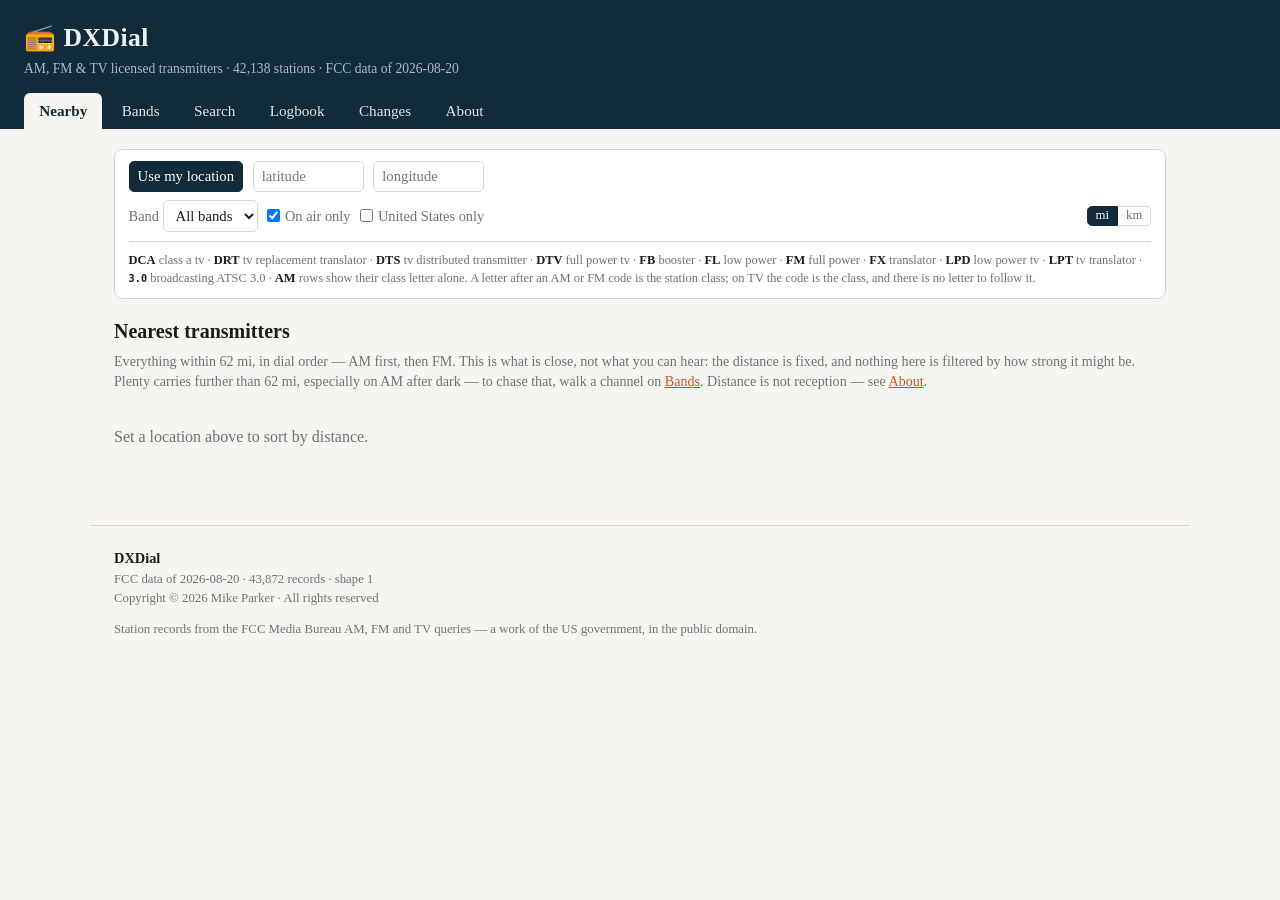
==== commit 6a43a2c4: "Miles or kilometres, and miles by default The FCC licenses the United States and that is who is read" ====
--- a/docs/index.html
+++ b/docs/index.html
@@ -48,15 +48,9 @@
       </span>
       <span id="where" class="muted"></span>
       <button id="change-place" type="button" hidden>Change</button>
-      <label id="radius-label">within
-        <select id="radius">
-          <option value="100" selected>100 km — city</option>
-          <option value="400">400 km — state</option>
-          <option value="1500">1,500 km — region</option>
-          <option value="4000">4,000 km — country</option>
-          <option value="">Any distance</option>
-        </select>
-      </label>
+      <!-- Options are written by fitRadiusOptions, which picks round numbers
+           for whichever unit is set and keeps their values in kilometres. -->
+      <label id="radius-label">within <select id="radius"></select></label>
     </div>
     <div class="row">
       <label id="band-label">Band
@@ -69,6 +63,7 @@
       </label>
       <label class="check"><input id="live" type="checkbox" checked> On air only</label>
       <label class="check"><input id="us-only" type="checkbox"> United States only</label>
+      <span id="units-seg" class="units"></span>
     </div>
     <p id="legend"></p>
   </div>
@@ -76,11 +71,15 @@
   <!-- ============ Nearby ============ -->
   <section id="tab-nearby" class="tab">
     <h2>Nearest transmitters</h2>
-    <p class="note">Everything within 100 km, in dial order — AM first, then FM.
-      This is what is close, not what you can hear: the distance is fixed, and
-      nothing here is filtered by how strong it might be. Plenty carries further
-      than 100 km, especially on AM after dark — to chase that, walk a channel
-      on <a href="#bands" data-tab="bands">Bands</a>.
+    <!-- The two distances are written in by renderNearby, so they follow the
+         miles or kilometres setting rather than contradicting the table below
+         them. Both are the same fixed radius; see NEARBY_RADIUS. -->
+    <p class="note">Everything within <span class="near-r"></span>, in dial
+      order — AM first, then FM. This is what is close, not what you can hear:
+      the distance is fixed, and nothing here is filtered by how strong it might
+      be. Plenty carries further than <span class="near-r"></span>, especially
+      on AM after dark — to chase that, walk a channel on
+      <a href="#bands" data-tab="bands">Bands</a>.
       Distance is not reception — see <a href="#about" data-tab="about">About</a>.</p>
     <p id="nearby-map-link" hidden><a href="#map" data-tab="map">See these on a
       map →</a></p>
@@ -95,7 +94,8 @@
     <p class="crumb"><a href="#nearby" data-tab="nearby">← Back to Nearby</a></p>
     <h2>Transmitters around you</h2>
     <p class="note">One dot per transmitter site, not per station — towers are
-      shared, so tap a dot for what stands on it. Rings mark 25, 50 and 100 km.
+      shared, so tap a dot for what stands on it. Rings mark
+      <span id="ring-note"></span>.
       Orange is AM, teal is FM, purple is TV — and where a mast carries more
       than one, the dot takes the less common of them, so the unusual thing
       about a site is the thing you can see.</p>
@@ -274,8 +274,8 @@
       one channel, and a replacement translator fills in what a station lost
       when it changed channel. Each is a separate transmitter in a separate
       place, so each is listed separately — KCWX near San Antonio is one licence
-      across six of them, and KNME-TV in Albuquerque runs two translators ninety
-      kilometres apart alongside its main transmitter. Hundreds of facilities
+      across six of them, and KNME-TV in Albuquerque runs two translators sixty
+      miles apart alongside its main transmitter. Hundreds of facilities
       here hold more than one live transmitter, and listing a single one of them
       would hide the one you can actually receive.</p>
 
@@ -287,7 +287,7 @@
     <h3>Across the borders</h3>
     <p>Canadian and Mexican FM stations appear, because the FCC records them
       under the coordination agreements that keep each side from interfering
-      with the others. That coverage reaches a few hundred kilometres inland and
+      with the others. That coverage reaches a couple of hundred miles inland and
       no further, so a Vancouver or Monterrey listener is
       served and a Winnipeg or Mexico City one is not.</p>
     <p>AM reaches much further. Medium wave crosses the hemisphere after dark,
--- a/docs/style.css
+++ b/docs/style.css
@@ -487,6 +487,18 @@
    the view rather than inside it, because those two change a setting and this
    one chooses which view you are in. Equal widths so it reads as a switch with
    three positions rather than as three things to click. */
+/* Miles or kilometres. Small and to one side: it is set once and then wants
+   to be out of the way, unlike the band switch it borrows its look from. */
+.units { display: inline-flex; margin-left: auto; }
+.units button {
+  background: #fff; color: var(--muted); border: 1px solid var(--line);
+  padding: .12rem .5rem; font-size: .8rem; cursor: pointer;
+}
+.units button + button { border-left: none; }
+.units button:first-child { border-radius: 5px 0 0 5px; }
+.units button:last-child { border-radius: 0 5px 5px 0; }
+.units button.on { background: var(--navy); color: #fff; border-color: var(--navy); }
+
 .seg { display: flex; gap: 0; margin: 0 0 .45rem; max-width: 24rem; }
 .seg button {
   flex: 1;
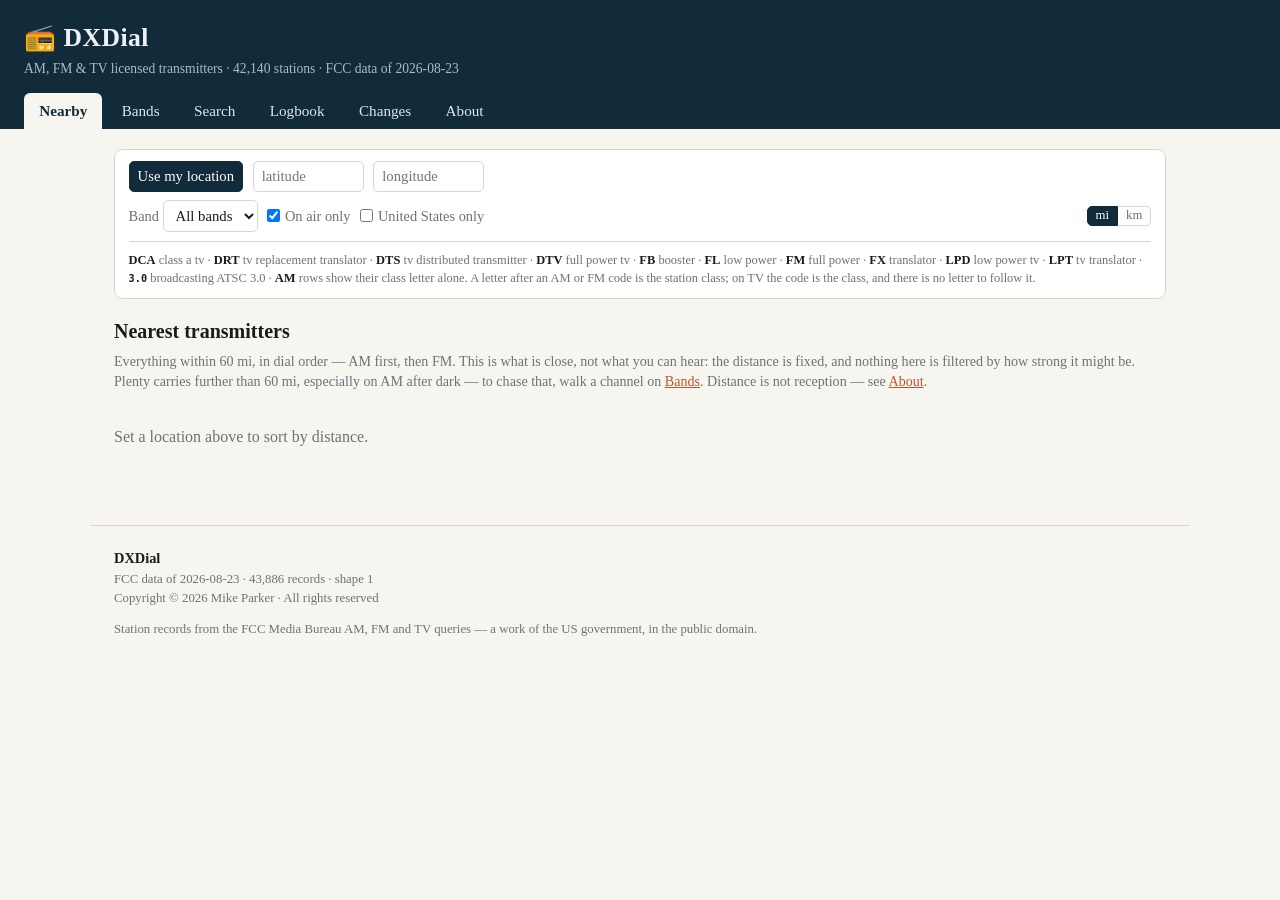
==== commit 431ff966: "Date the LMS dump separately from the queries meta.json gains lmsGenerated beside generated, because" ====
--- a/docs/index.html
+++ b/docs/index.html
@@ -309,6 +309,7 @@
       recorded for essentially all full power television and almost no low
       power, which is why most translators show nothing: the FCC has nothing on
       file for them, rather than this having failed to look.</p>
+    <p id="lms-line" class="small"></p>
     <p>The same source marks the stations broadcasting <strong>ATSC 3.0</strong>,
       the newer standard sold as NextGen TV. Those carry a <strong>3.0</strong>
       tag beside their network. It needs a tuner built for it: a set bought
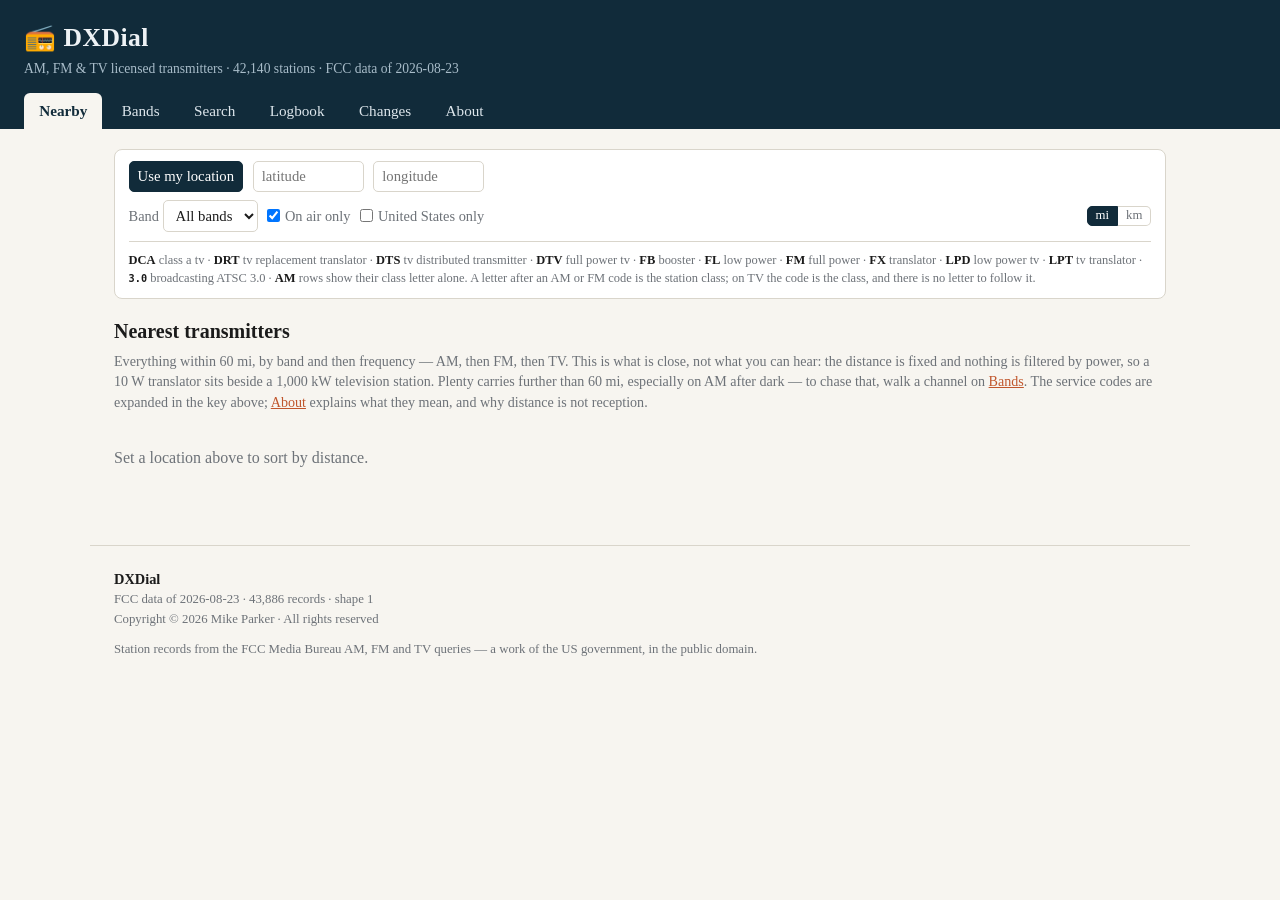
==== commit 0bdd9477: "Tell Nearby the truth about three bands The note over Nearby had been saying "in dial order -- AM fi" ====
--- a/docs/index.html
+++ b/docs/index.html
@@ -74,13 +74,16 @@
     <!-- The two distances are written in by renderNearby, so they follow the
          miles or kilometres setting rather than contradicting the table below
          them. Both are the same fixed radius; see NEARBY_RADIUS. -->
-    <p class="note">Everything within <span class="near-r"></span>, in dial
-      order — AM first, then FM. This is what is close, not what you can hear:
-      the distance is fixed, and nothing here is filtered by how strong it might
-      be. Plenty carries further than <span class="near-r"></span>, especially
-      on AM after dark — to chase that, walk a channel on
+    <p class="note">Everything within <span class="near-r"></span>, by band and
+      then frequency — AM, then FM, then TV. This is what is close, not what you
+      can hear: the distance is fixed and nothing is filtered by power, so a
+      10 W translator sits beside a 1,000 kW television station. Plenty carries
+      further than <span class="near-r"></span>, especially on AM after dark —
+      to chase that, walk a channel on
       <a href="#bands" data-tab="bands">Bands</a>.
-      Distance is not reception — see <a href="#about" data-tab="about">About</a>.</p>
+      The service codes are expanded in the key above;
+      <a href="#about" data-tab="about">About</a> explains what they mean, and
+      why distance is not reception.</p>
     <p id="nearby-map-link" hidden><a href="#map" data-tab="map">See these on a
       map →</a></p>
     <div id="nearby-out"></div>
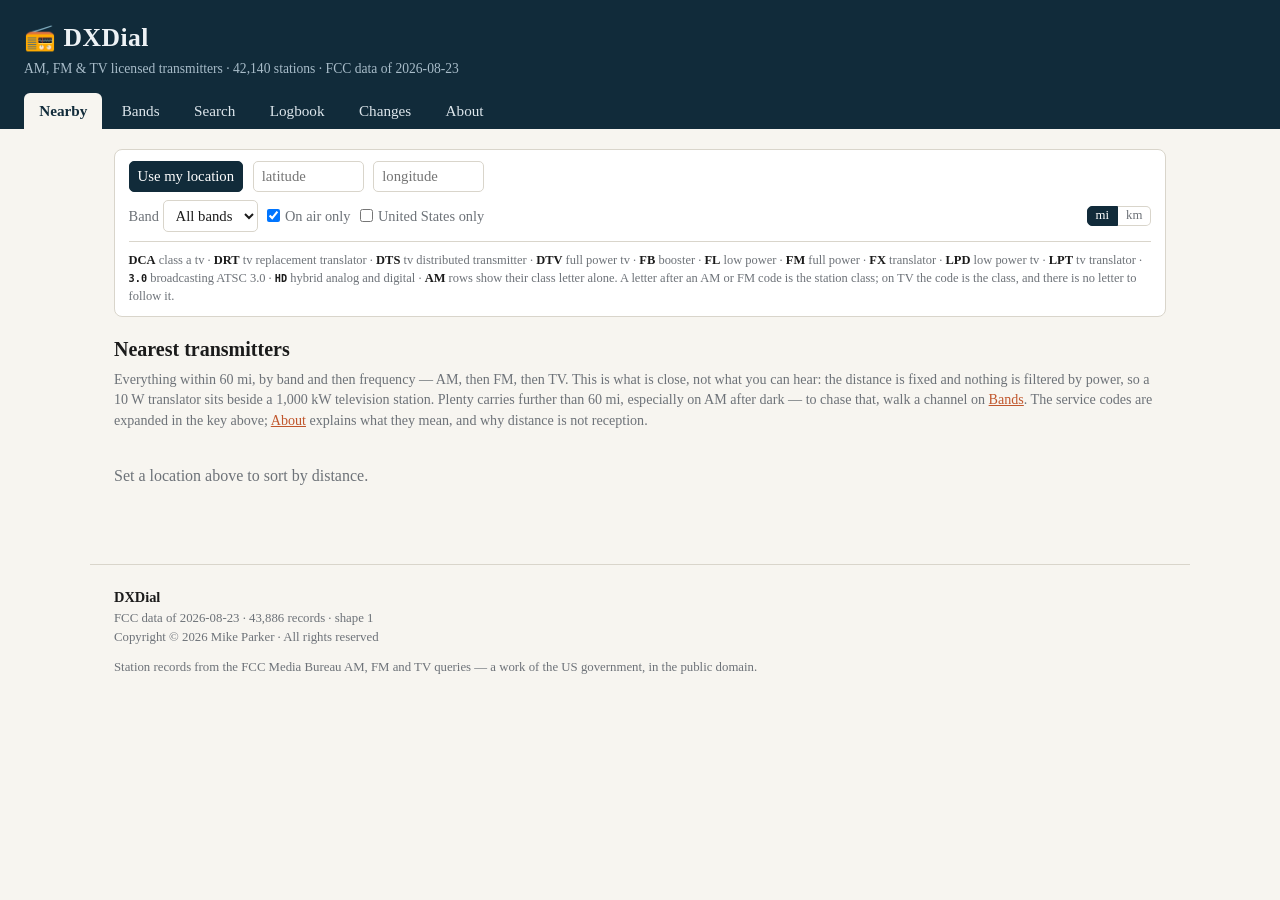
==== commit fce8779c: "Note which radio stations transmit digitally The LMS facility table we already pull for network and " ====
--- a/docs/index.html
+++ b/docs/index.html
@@ -326,6 +326,31 @@
       3.0, and the simulcast requirement ends with it, so expect both the tag to
       spread and that reassurance to expire.</p>
 
+    <h3>HD Radio, and the <strong>HD</strong> tag</h3>
+    <p>The same source records whether a radio station transmits digitally.
+      Stations running <strong>hybrid</strong> — analog and digital together,
+      which is what HD Radio is — carry an <strong>HD</strong> tag beside their
+      service code. About 2,200 full power FM stations do, and rather fewer AM.</p>
+    <p>It is <em>in-band on-channel</em>: the digital signal is not somewhere
+      else on the dial, it sits in the sidebands of the same channel, from the
+      same transmitter. The offset is fixed by the standard rather than chosen
+      by the station — roughly <strong>129 to 198 kHz either side of centre</strong>,
+      on both sides at once. A hybrid station on 99.1 therefore puts digital
+      energy at about 98.90–98.97 and 99.23–99.30 MHz.</p>
+    <p>Which is where the first adjacent channels live, and why the tag is worth
+      reading on a neighbour rather than on the station you want. If 89.1 is a
+      mess, an <strong>HD</strong> tag on 89.3 is a large part of the answer.
+      What it cannot tell you is how bad: the FCC permits a tenfold range of
+      digital power and does not file which a station uses. On AM the geometry
+      is worse still — sidebands reach about ±15 kHz on a 10 kHz channel
+      spacing, overlapping both neighbours by design.</p>
+    <p>A very few stations are <strong>all-digital</strong>, with no analog
+      signal at all, and are tagged <strong>HD only</strong>. An ordinary radio
+      tuned to one hears nothing. There are two on AM and none on FM.</p>
+    <p>A station with no tag is not necessarily analog. The FCC records analog
+      explicitly, but leaves the field blank on a great many licences — 45% of
+      FM and 78% of AM — so an absent tag means the licence does not say.</p>
+
     <h3>What is missing</h3>
     <p>Formats, on radio. The FCC licenses transmitters rather than programmes,
       so nothing here knows which station is country and which is news — and
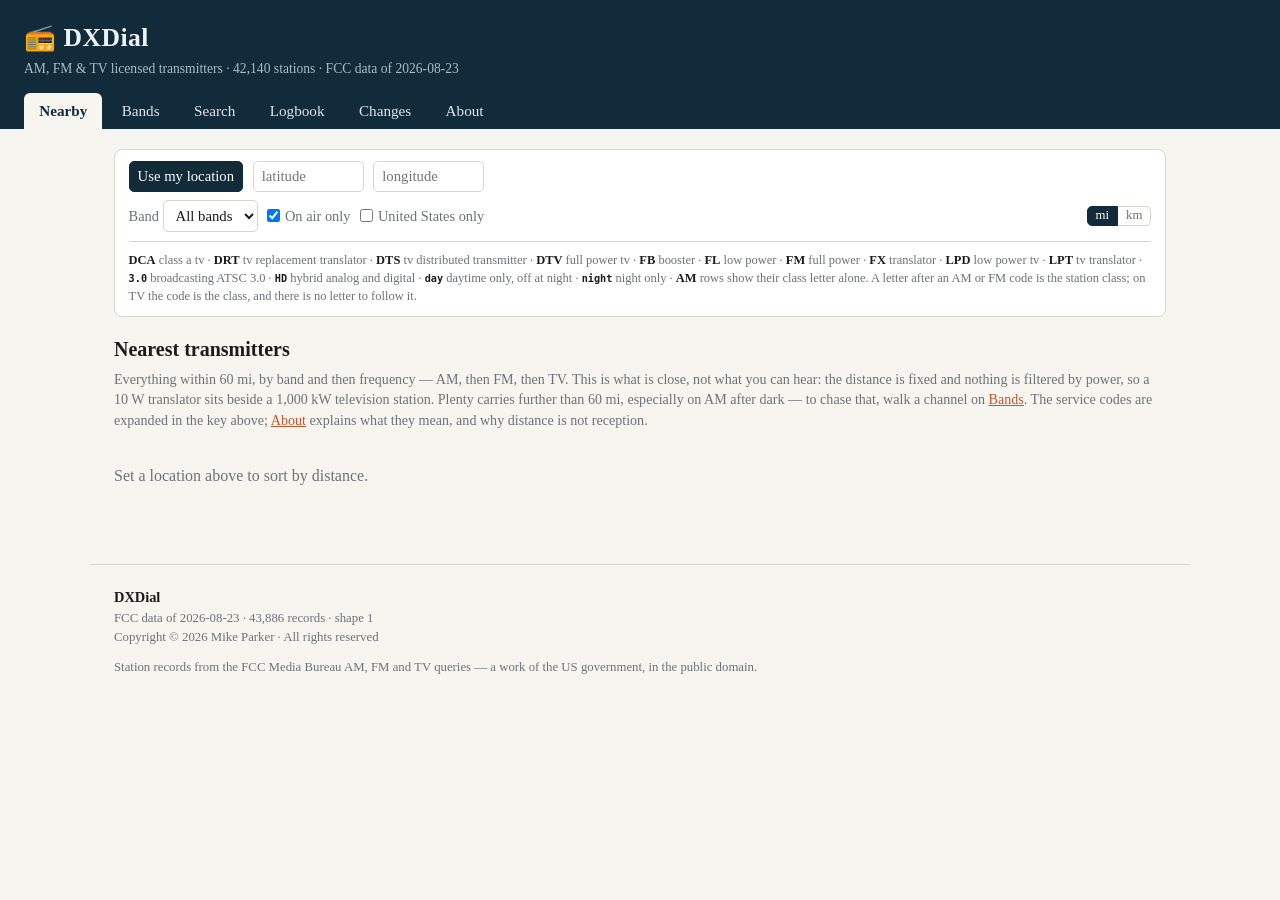
==== commit fadb06f6: "Say when an AM station is actually on the air Some AM rows showed a day/night power split and some s" ====
--- a/docs/index.html
+++ b/docs/index.html
@@ -298,6 +298,42 @@
       files all of them — some seven thousand stations from Mexico, Brazil,
       Cuba, Colombia and beyond. They are listed here. By day they are irrelevant to you; on a winter night they are the
       whole point.</p>
+    <p>The tables abbreviate the country to two letters to keep the column
+      narrow. <strong>Tap a station for the country spelled out</strong> — which
+      is worth doing, because these are the FCC's own abbreviations and not the
+      ISO codes they resemble. Several mean a different country than you would
+      guess: <strong>PA</strong> is Paraguay while Panama is
+      <strong>PM</strong>, <strong>ES</strong> is El Salvador rather than Spain,
+      <strong>CI</strong> is Chile, <strong>NA</strong> is the Netherlands
+      Antilles, and <strong>VI</strong> is the <em>British</em> Virgin Islands.
+      Four more — <strong>BL</strong>, <strong>BD</strong>, <strong>BF</strong>
+      and <strong>ST</strong> — are Bolivia, Bermuda, the Bahamas and Saint
+      Lucia. The station page always has the full name, so the safe habit is to
+      look rather than to translate.</p>
+
+    <h3>Daytimers, and when night starts</h3>
+    <p>About 1,500 AM stations here are <strong>daytime only</strong> and leave
+      the air after sunset, to stop their skywave reaching stations hundreds of
+      miles away. Another 120 are the reverse and are on only at night. Both
+      carry a <strong>day</strong> or <strong>night</strong> tag beside their
+      power, and their station page gives daytime and night power as separate
+      lines, so a station that stops is not left reading like one that merely
+      turns down.</p>
+    <p>The line is <strong>sunset, not a clock hour</strong>. The FCC ties AM
+      hours to local sunrise and sunset at the transmitter, which move with the
+      date and the latitude — it publishes them per station, month by month,
+      rounded to the quarter hour. The Day/Night switch here follows the same
+      idea, working out real sunrise and sunset at <em>your</em> location from
+      the date and latitude, and falling back to a plain 6-to-6 only when no
+      location is set.</p>
+    <p>Two things that follow. A distant daytimer signs off at <em>its</em>
+      sunset, not yours, so on a winter evening a station three time zones west
+      is still on for hours after dark here — which is exactly when its signal
+      starts arriving by skywave. And many daytimers hold pre-sunrise or
+      post-sunset authority, letting them run low power for a couple of hours
+      either side. The FCC's station query files neither, so this app cannot
+      tell you which hold one: treat <em>off the air</em> as what the licence
+      says rather than a promise of silence.</p>
 
     <h3>Networks, and what a network here means</h3>
     <p>Television stations carry the network they are affiliated with — NBC
